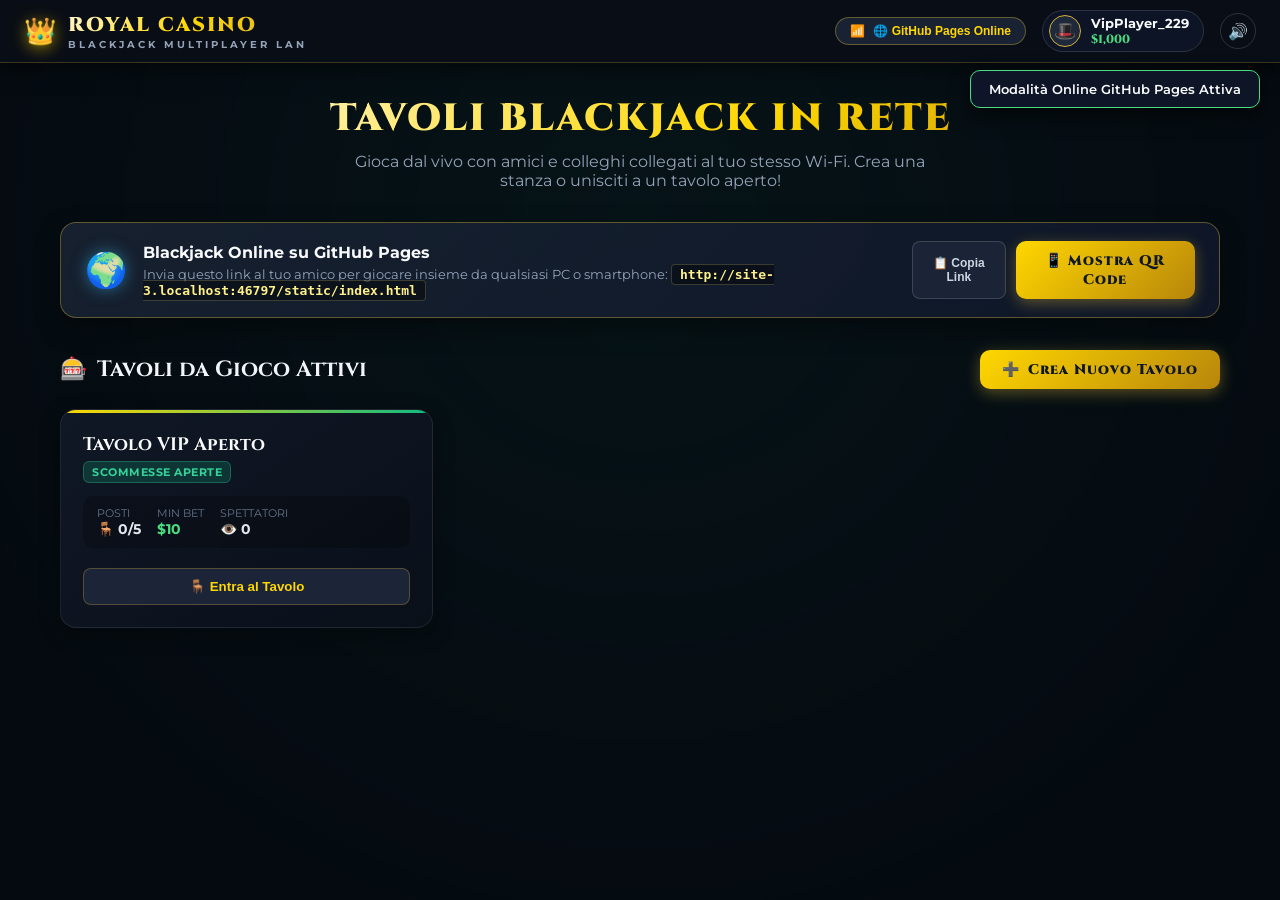
==== static/index.html @ ae6829e2 "Royal Casino Blackjack Multiplayer for GitHub Pages" ====
<!DOCTYPE html>
<html lang="it">
<head>
    <meta charset="UTF-8">
    <meta name="viewport" content="width=device-width, initial-scale=1.0, maximum-scale=1.0, user-scalable=no">
    <title>Royal Casino Blackjack - Multiplayer LAN</title>
    <link rel="icon" href="data:image/svg+xml,<svg xmlns='http://www.w3.org/2000/svg' viewBox='0 0 100 100'><text y='.9em' font-size='90'>♠️</text></svg>">
    <!-- Master CSS -->
    <link rel="stylesheet" href="/static/css/style.css">
    <link rel="stylesheet" href="/static/css/cards.css">
</head>
<body>
    <div id="app">
        <!-- TOP NAVIGATION BAR -->
        <header class="casino-header">
            <div class="logo-area" id="btnLogoHome">
                <span class="logo-crown">👑</span>
                <div>
                    <div class="logo-title">ROYAL CASINO</div>
                    <div class="logo-subtitle">Blackjack Multiplayer LAN</div>
                </div>
            </div>

            <div class="header-actions">
                <!-- LAN Share Trigger -->
                <button class="lan-pill-btn" id="btnOpenLanModal" title="Condividi indirizzo con amici in rete">
                    <span>📶</span>
                    <span id="headerLanText">LAN: Rilevamento...</span>
                </button>

                <!-- Player Profile & Bankroll -->
                <div class="player-profile-badge" id="btnOpenProfileModal" title="Modifica Profilo">
                    <div class="profile-avatar" id="headerPlayerAvatar">🎩</div>
                    <div class="profile-info">
                        <span class="profile-name" id="headerPlayerName">Giocatore</span>
                        <span class="profile-chips" id="headerPlayerChips">$1,000</span>
                    </div>
                </div>

                <!-- Sound Mute/Unmute -->
                <button class="icon-btn" id="btnToggleSound" title="Attiva/Disattiva Audio">
                    <span id="soundIcon">🔊</span>
                </button>
            </div>
        </header>

        <!-- ========================================== -->
        <!-- VIEW 1: LOBBY & TABLE BROWSER -->
        <!-- ========================================== -->
        <main class="lobby-container" id="lobbyView">
            <!-- Hero -->
            <section class="lobby-hero">
                <h1>TAVOLI BLACKJACK IN RETE</h1>
                <p>Gioca dal vivo con amici e colleghi collegati al tuo stesso Wi-Fi. Crea una stanza o unisciti a un tavolo aperto!</p>
            </section>

            <!-- LAN Direct Connection Notice -->
            <section class="lan-notice-card">
                <div class="lan-notice-info">
                    <div class="lan-wifi-icon">📡</div>
                    <div>
                        <div class="lan-notice-title">Gioca insieme sulla stessa rete Wi-Fi</div>
                        <div class="lan-notice-text">
                            Fai aprire questo link sui telefoni o PC dei tuoi amici:
                            <span class="lan-notice-url" id="lanFullUrl">http://...:8080</span>
                        </div>
                    </div>
                </div>
                <div class="lan-btn-group">
                    <button class="btn-secondary" id="btnCopyLanLink">📋 Copia Link</button>
                    <button class="btn-gold" id="btnShowQrCode">📱 Mostra QR Code</button>
                </div>
            </section>

            <!-- Tables Section Header -->
            <div class="lobby-section-header">
                <div class="section-title">
                    <span>🎰</span>
                    <span>Tavoli da Gioco Attivi</span>
                </div>
                <button class="btn-gold" id="btnOpenCreateModal">
                    <span>➕</span>
                    <span>Crea Nuovo Tavolo</span>
                </button>
            </div>

            <!-- Tables Grid -->
            <section class="tables-grid" id="tablesGrid">
                <!-- Dynamically populated tables -->
                <div class="empty-tables-msg">
                    <p style="font-size: 18px; margin-bottom: 8px;">Nessun tavolo aperto al momento.</p>
                    <p style="font-size: 14px;">Clicca su "Crea Nuovo Tavolo" per essere il mazziere o primo giocatore!</p>
                </div>
            </section>
        </main>

        <!-- ========================================== -->
        <!-- VIEW 2: CASINO FELT GAME TABLE -->
        <!-- ========================================== -->
        <section class="game-container" id="gameView" style="display: none;">
            <!-- Felt Table Surface -->
            <div class="casino-felt">
                <!-- Golden Felt Print / Rules -->
                <div class="felt-banner">
                    <div class="felt-rules-text">BLACKJACK PAYS 3 TO 2</div>
                    <div class="felt-subrules">Dealer must draw to 16 and stand on all 17s</div>
                    <div class="felt-curved-line"></div>
                    <div class="felt-subrules" style="color: #ffd700;">INSURANCE PAYS 2 TO 1</div>
                </div>

                <!-- Top Bar: Discard, Dealer, Shoe -->
                <div class="table-top-bar">
                    <div class="discard-tray">
                        <span>SCARTI</span>
                        <span id="discardCount" style="color: #cbd5e1; font-size: 13px;">0</span>
                    </div>

                    <!-- Dealer Station -->
                    <div class="dealer-station">
                        <div class="dealer-badge">
                            <span>🎰</span>
                            <span>BANCO CASINO</span>
                        </div>
                        <div class="dealer-cards-area" id="dealerCardsArea">
                            <!-- Dealer Cards Rendered Here -->
                        </div>
                    </div>

                    <div class="card-shoe">
                        <span>SABOT</span>
                        <span id="shoeCardCount" style="color: #ffd700; font-size: 14px; margin-top: 4px;">312</span>
                        <div class="shoe-lip"></div>
                    </div>
                </div>

                <!-- Player Seats Arc -->
                <div class="seats-container" id="seatsContainer">
                    <!-- Populated dynamically: Seats 0 to 4 -->
                </div>
            </div>

            <!-- Bottom Control Dock -->
            <footer class="table-controls-dock">
                <!-- Left: Chat Toggle & Leave Table -->
                <div class="dock-left-actions">
                    <button class="btn-secondary" id="btnToggleChat">
                        <span>💬</span>
                        <span>Chat Tavolo</span>
                    </button>
                    <button class="btn-secondary" id="btnLeaveTable">
                        <span>🚪</span>
                        <span>Lascia Tavolo</span>
                    </button>
                </div>

                <!-- Center: Interactive Betting / Playing Controls -->
                <div class="dock-center-controls" id="dockCenterControls">
                    <!-- Dynamically swapped based on phase -->
                </div>

                <!-- Right: Quick Rebuy & Share -->
                <div class="dock-right-actions">
                    <button class="btn-secondary" id="btnTableRebuy" title="Ricarica se sei a secco">
                        <span>💵</span>
                        <span>Ricarica</span>
                    </button>
                    <button class="btn-secondary" id="btnTableShare" title="Condividi con QR">
                        <span>📱</span>
                        <span>QR Invita</span>
                    </button>
                </div>
            </footer>

            <!-- In-Table Chat Panel (Collapsible) -->
            <div class="chat-panel collapsed" id="chatPanel">
                <div class="chat-header">
                    <span>💬 Chat del Tavolo</span>
                    <button class="modal-close-btn" id="btnCloseChat">&times;</button>
                </div>
                <div class="chat-messages" id="chatMessages">
                    <div class="chat-msg system">Benvenuto al tavolo! Usa la chat o le reazioni rapide.</div>
                </div>
                <div class="chat-quick-emojis">
                    <button class="emoji-btn" data-emoji="🍀">🍀</button>
                    <button class="emoji-btn" data-emoji="🔥">🔥</button>
                    <button class="emoji-btn" data-emoji="💰">💰</button>
                    <button class="emoji-btn" data-emoji="👏">👏</button>
                    <button class="emoji-btn" data-emoji="😱">😱</button>
                    <button class="emoji-btn" data-emoji="🥂">🥂</button>
                    <button class="emoji-btn" data-emoji="🚀">🚀</button>
                </div>
                <div class="chat-input-bar">
                    <input type="text" class="chat-input" id="chatInput" placeholder="Scrivi un messaggio..." maxlength="120">
                    <button class="chat-send-btn" id="btnSendChat">Invia</button>
                </div>
            </div>
        </section>

        <!-- ========================================== -->
        <!-- MODALS -->
        <!-- ========================================== -->

        <!-- 1. Create Table Modal -->
        <div class="modal-overlay" id="createModal" style="display: none;">
            <div class="modal-content">
                <div class="modal-header">
                    <div class="modal-title">Crea Nuovo Tavolo</div>
                    <button class="modal-close-btn" id="btnCloseCreateModal">&times;</button>
                </div>
                <form id="createTableForm">
                    <div class="form-group">
                        <label class="form-label">Nome Tavolo</label>
                        <input type="text" class="form-input" id="inputTableName" value="Tavolo VIP" maxlength="24" required>
                    </div>
                    <div class="form-group">
                        <label class="form-label">Numero Posti</label>
                        <select class="form-select" id="inputMaxSeats">
                            <option value="3">3 Posti</option>
                            <option value="5" selected>5 Posti (Standard)</option>
                            <option value="6">6 Posti (Grande)</option>
                        </select>
                    </div>
                    <div class="form-group">
                        <label class="form-label">Puntata Minima</label>
                        <select class="form-select" id="inputMinBet">
                            <option value="5">$5</option>
                            <option value="10" selected>$10</option>
                            <option value="25">$25</option>
                            <option value="50">$50</option>
                            <option value="100">$100 (High Roller)</option>
                        </select>
                    </div>
                    <div class="form-group">
                        <label class="form-label">Timer di Decisione Turno</label>
                        <select class="form-select" id="inputTurnTimer">
                            <option value="15">15 Secondi (Veloce)</option>
                            <option value="20" selected>20 Secondi (Standard)</option>
                            <option value="30">30 Secondi (Rilassato)</option>
                        </select>
                    </div>
                    <button type="submit" class="btn-gold" style="width: 100%; justify-content: center; margin-top: 10px;">
                        🎰 Apri Tavolo e Siediti
                    </button>
                </form>
            </div>
        </div>

        <!-- 2. LAN Share & QR Modal -->
        <div class="modal-overlay" id="qrModal" style="display: none;">
            <div class="modal-content">
                <div class="modal-header">
                    <div class="modal-title">📱 Connetti Dispositivi LAN</div>
                    <button class="modal-close-btn" id="btnCloseQrModal">&times;</button>
                </div>
                <div class="qr-modal-body">
                    <p style="font-size: 13px; color: #94a3b8;">
                        Scansiona il QR con la fotocamera del tuo smartphone o inserisci l'indirizzo nel browser di un altro PC collegato al tuo Wi-Fi:
                    </p>
                    <div class="qr-code-frame" id="qrContainer">
                        <!-- Loaded from /api/qr -->
                    </div>
                    <div style="margin-bottom: 16px;">
                        <input type="text" class="form-input" id="qrUrlInput" readonly style="text-align: center; font-weight: bold; color: #ffd700;">
                    </div>
                    <button class="btn-gold" id="btnCopyQrUrl" style="width: 100%; justify-content: center;">
                        📋 Copia Indirizzo
                    </button>
                </div>
            </div>
        </div>

        <!-- 3. Profile & Avatar Modal -->
        <div class="modal-overlay" id="profileModal" style="display: none;">
            <div class="modal-content">
                <div class="modal-header">
                    <div class="modal-title">Profilo Giocatore</div>
                    <button class="modal-close-btn" id="btnCloseProfileModal">&times;</button>
                </div>
                <div class="form-group">
                    <label class="form-label">Il Tuo Nickname</label>
                    <input type="text" class="form-input" id="inputProfileName" maxlength="16">
                </div>
                <div class="form-group">
                    <label class="form-label">Scegli il tuo Avatar</label>
                    <div class="avatar-grid" id="avatarGrid">
                        <!-- Populated by JS -->
                    </div>
                </div>
                <div class="form-group" style="margin-top: 20px;">
                    <button class="btn-gold" id="btnSaveProfile" style="width: 100%; justify-content: center;">
                        💾 Salva Profilo
                    </button>
                </div>
            </div>
        </div>

        <!-- Toast Notifications Container -->
        <div class="toast-container" id="toastContainer"></div>
    </div>

    <!-- Scripts -->
    <script src="/static/js/audio.js"></script>
    <script src="/static/js/cards.js"></script>
    <script src="/static/js/chips.js"></script>
    <script src="/static/js/app.js"></script>
</body>
</html>
---- static/css/style.css ----
/* ===================================================================
   ROYAL CASINO BLACKJACK - MASTER LUXURY STYLING
   =================================================================== */

@import url('https://fonts.googleapis.com/css2?family=Cinzel:wght@600;700;900&family=Montserrat:wght@400;500;600;700;800&display=swap');

* {
    margin: 0;
    padding: 0;
    box-sizing: border-box;
}

body {
    background-color: #06090e;
    color: #e2e8f0;
    font-family: 'Montserrat', sans-serif;
    min-height: 100vh;
    overflow-x: hidden;
    user-select: none;
    -webkit-font-smoothing: antialiased;
}

/* Background Atmosphere */
body::before {
    content: '';
    position: fixed;
    top: 0;
    left: 0;
    width: 100%;
    height: 100%;
    background: radial-gradient(circle at 50% 25%, rgba(13, 148, 136, 0.08) 0%, rgba(5, 10, 16, 0.98) 85%);
    pointer-events: none;
    z-index: 0;
}

#app {
    position: relative;
    z-index: 1;
    min-height: 100vh;
    display: flex;
    flex-direction: column;
}

/* --- Top Navigation Header --- */
.casino-header {
    background: rgba(10, 14, 23, 0.9);
    backdrop-filter: blur(12px);
    border-bottom: 1.5px solid rgba(212, 175, 55, 0.25);
    padding: 10px 24px;
    display: flex;
    justify-content: space-between;
    align-items: center;
    position: sticky;
    top: 0;
    z-index: 100;
    box-shadow: 0 4px 20px rgba(0, 0, 0, 0.6);
}

.logo-area {
    display: flex;
    align-items: center;
    gap: 12px;
    cursor: pointer;
}

.logo-crown {
    font-size: 26px;
    filter: drop-shadow(0 2px 8px rgba(255, 215, 0, 0.6));
}

.logo-title {
    font-family: 'Cinzel', serif;
    font-size: 20px;
    font-weight: 900;
    letter-spacing: 2px;
    background: linear-gradient(135deg, #fff7d6 0%, #ffd700 50%, #d4af37 100%);
    -webkit-background-clip: text;
    -webkit-text-fill-color: transparent;
}

.logo-subtitle {
    font-size: 10px;
    font-weight: 700;
    letter-spacing: 3px;
    color: #94a3b8;
    text-transform: uppercase;
}

.header-actions {
    display: flex;
    align-items: center;
    gap: 16px;
}

.lan-pill-btn {
    display: flex;
    align-items: center;
    gap: 8px;
    background: rgba(30, 41, 59, 0.8);
    border: 1px solid rgba(212, 175, 55, 0.4);
    color: #ffd700;
    font-size: 12px;
    font-weight: 700;
    padding: 6px 14px;
    border-radius: 20px;
    cursor: pointer;
    transition: all 0.2s;
}

.lan-pill-btn:hover {
    background: rgba(45, 62, 90, 0.9);
    border-color: #ffd700;
    box-shadow: 0 0 12px rgba(255, 215, 0, 0.3);
}

.player-profile-badge {
    display: flex;
    align-items: center;
    gap: 10px;
    background: rgba(15, 23, 42, 0.85);
    border: 1px solid rgba(255, 255, 255, 0.12);
    padding: 4px 14px 4px 6px;
    border-radius: 24px;
    cursor: pointer;
    transition: all 0.2s;
}

.player-profile-badge:hover {
    border-color: rgba(212, 175, 55, 0.5);
}

.profile-avatar {
    width: 32px;
    height: 32px;
    border-radius: 50%;
    background: #1e293b;
    display: flex;
    align-items: center;
    justify-content: center;
    font-size: 18px;
    border: 1px solid #d4af37;
}

.profile-info {
    display: flex;
    flex-direction: column;
}

.profile-name {
    font-size: 13px;
    font-weight: 700;
    color: #f8fafc;
}

.profile-chips {
    font-size: 12px;
    font-weight: 800;
    color: #4ade80;
    font-family: 'Cinzel', monospace;
}

.icon-btn {
    background: transparent;
    border: 1px solid rgba(255, 255, 255, 0.15);
    color: #cbd5e1;
    width: 36px;
    height: 36px;
    border-radius: 50%;
    display: flex;
    align-items: center;
    justify-content: center;
    cursor: pointer;
    transition: all 0.2s;
    font-size: 16px;
}

.icon-btn:hover {
    background: rgba(255, 255, 255, 0.1);
    color: #ffd700;
    border-color: #ffd700;
}

/* ===================================================================
   LOBBY VIEW (HOME SCREEN)
   =================================================================== */

.lobby-container {
    max-width: 1200px;
    margin: 30px auto;
    padding: 0 20px;
    flex: 1;
    width: 100%;
}

.lobby-hero {
    text-align: center;
    margin-bottom: 32px;
}

.lobby-hero h1 {
    font-family: 'Cinzel', serif;
    font-size: 38px;
    font-weight: 900;
    letter-spacing: 2px;
    background: linear-gradient(135deg, #ffffff 0%, #ffd700 60%, #b8860b 100%);
    -webkit-background-clip: text;
    -webkit-text-fill-color: transparent;
    margin-bottom: 8px;
}

.lobby-hero p {
    color: #94a3b8;
    font-size: 16px;
    max-width: 600px;
    margin: 0 auto;
}

/* LAN Banner Card */
.lan-notice-card {
    background: linear-gradient(135deg, rgba(30, 41, 59, 0.7), rgba(15, 23, 42, 0.9));
    border: 1.5px solid rgba(212, 175, 55, 0.4);
    border-radius: 16px;
    padding: 18px 24px;
    display: flex;
    justify-content: space-between;
    align-items: center;
    margin-bottom: 32px;
    box-shadow: 0 10px 25px rgba(0, 0, 0, 0.4);
}

.lan-notice-info {
    display: flex;
    align-items: center;
    gap: 16px;
}

.lan-wifi-icon {
    font-size: 34px;
    color: #38bdf8;
    filter: drop-shadow(0 0 8px rgba(56, 189, 248, 0.5));
}

.lan-notice-title {
    font-size: 16px;
    font-weight: 700;
    color: #f8fafc;
    margin-bottom: 4px;
}

.lan-notice-text {
    font-size: 13px;
    color: #94a3b8;
}

.lan-notice-url {
    font-family: monospace;
    font-weight: bold;
    color: #fef08a;
    background: rgba(0, 0, 0, 0.4);
    padding: 2px 8px;
    border-radius: 4px;
    border: 1px solid rgba(254, 240, 138, 0.2);
}

.lan-btn-group {
    display: flex;
    gap: 10px;
}

/* Section Header & Create Button */
.lobby-section-header {
    display: flex;
    justify-content: space-between;
    align-items: center;
    margin-bottom: 20px;
}

.section-title {
    font-family: 'Cinzel', serif;
    font-size: 22px;
    font-weight: 700;
    color: #f1f5f9;
    display: flex;
    align-items: center;
    gap: 10px;
}

.btn-gold {
    background: linear-gradient(135deg, #ffd700 0%, #b8860b 100%);
    color: #0f172a;
    font-family: 'Cinzel', serif;
    font-size: 14px;
    font-weight: 900;
    letter-spacing: 1px;
    padding: 10px 22px;
    border: none;
    border-radius: 10px;
    cursor: pointer;
    box-shadow: 0 4px 15px rgba(212, 175, 55, 0.4);
    transition: all 0.2s cubic-bezier(0.34, 1.56, 0.64, 1);
    display: flex;
    align-items: center;
    gap: 8px;
}

.btn-gold:hover {
    transform: translateY(-2px);
    box-shadow: 0 6px 20px rgba(212, 175, 55, 0.6);
    filter: brightness(1.1);
}

.btn-gold:active {
    transform: translateY(1px);
}

/* Tables Grid */
.tables-grid {
    display: grid;
    grid-template-columns: repeat(auto-fill, minmax(320px, 1fr));
    gap: 20px;
}

.table-card {
    background: linear-gradient(145deg, rgba(20, 27, 43, 0.8), rgba(11, 16, 26, 0.9));
    border: 1px solid rgba(255, 255, 255, 0.08);
    border-radius: 16px;
    padding: 22px;
    display: flex;
    flex-direction: column;
    justify-content: space-between;
    transition: all 0.25s ease;
    box-shadow: 0 6px 20px rgba(0, 0, 0, 0.35);
    position: relative;
    overflow: hidden;
}

.table-card:hover {
    transform: translateY(-5px);
    border-color: rgba(212, 175, 55, 0.5);
    box-shadow: 0 12px 30px rgba(0, 0, 0, 0.6), 0 0 15px rgba(212, 175, 55, 0.2);
}

.table-card::before {
    content: '';
    position: absolute;
    top: 0;
    left: 0;
    right: 0;
    height: 3px;
    background: linear-gradient(90deg, #ffd700, #10b981);
}

.table-card-top {
    display: flex;
    justify-content: space-between;
    align-items: flex-start;
    margin-bottom: 16px;
}

.table-card-name {
    font-family: 'Cinzel', serif;
    font-size: 18px;
    font-weight: 700;
    color: #f8fafc;
    margin-bottom: 4px;
}

.table-phase-badge {
    font-size: 11px;
    font-weight: 700;
    padding: 3px 8px;
    border-radius: 6px;
    text-transform: uppercase;
    letter-spacing: 0.5px;
}

.table-phase-badge.betting {
    background: rgba(16, 185, 129, 0.2);
    color: #34d399;
    border: 1px solid rgba(52, 211, 153, 0.3);
}

.table-phase-badge.playing {
    background: rgba(234, 179, 8, 0.2);
    color: #facc15;
    border: 1px solid rgba(250, 204, 21, 0.3);
}

.table-card-stats {
    display: flex;
    gap: 16px;
    margin-bottom: 20px;
    background: rgba(0, 0, 0, 0.25);
    padding: 10px 14px;
    border-radius: 10px;
}

.stat-item {
    display: flex;
    flex-direction: column;
}

.stat-label {
    font-size: 11px;
    color: #64748b;
    text-transform: uppercase;
}

.stat-value {
    font-size: 14px;
    font-weight: 700;
    color: #e2e8f0;
}

.btn-join-table {
    width: 100%;
    padding: 10px;
    border-radius: 8px;
    background: rgba(30, 41, 59, 0.9);
    border: 1px solid rgba(212, 175, 55, 0.3);
    color: #ffd700;
    font-weight: 700;
    cursor: pointer;
    transition: all 0.2s;
}

.btn-join-table:hover {
    background: #d4af37;
    color: #0f172a;
    font-weight: 800;
}

.empty-tables-msg {
    grid-column: 1 / -1;
    text-align: center;
    padding: 50px 20px;
    background: rgba(15, 23, 42, 0.5);
    border-radius: 16px;
    border: 1px dashed rgba(255, 255, 255, 0.1);
    color: #94a3b8;
}

/* ===================================================================
   CASINO TABLE VIEW (IN-GAME SCREEN)
   =================================================================== */

.game-container {
    flex: 1;
    display: flex;
    flex-direction: column;
    height: calc(100vh - 60px);
    position: relative;
    overflow: hidden;
}

/* Casino Felt Surface */
.casino-felt {
    flex: 1;
    position: relative;
    background: radial-gradient(ellipse at 50% 30%, #0c5737 0%, #063821 65%, #032113 100%);
    box-shadow: inset 0 0 100px rgba(0, 0, 0, 0.85);
    display: flex;
    flex-direction: column;
    justify-content: space-between;
    padding: 15px 20px 10px;
    border-bottom: 12px solid #2e1808; /* Walnut wooden bumper */
    outline: 5px solid #140b04;
}

/* Felt Decorative Golden Graphics & Rules */
.felt-banner {
    position: absolute;
    top: 36%;
    left: 50%;
    transform: translate(-50%, -50%);
    text-align: center;
    pointer-events: none;
    opacity: 0.35;
    width: 90%;
    max-width: 800px;
}

.felt-rules-text {
    font-family: 'Cinzel', serif;
    font-size: 15px;
    font-weight: 900;
    color: #ffd700;
    letter-spacing: 3px;
    text-transform: uppercase;
    margin-bottom: 6px;
    text-shadow: 0 1px 3px rgba(0, 0, 0, 0.8);
}

.felt-subrules {
    font-family: 'Montserrat', sans-serif;
    font-size: 11px;
    font-weight: 700;
    letter-spacing: 2px;
    color: #e2e8f0;
    text-transform: uppercase;
}

.felt-curved-line {
    width: 80%;
    height: 1px;
    background: linear-gradient(90deg, transparent, #ffd700, transparent);
    margin: 8px auto;
}

/* Shoe & Dealer Accessories */
.table-top-bar {
    display: flex;
    justify-content: space-between;
    align-items: flex-start;
    z-index: 10;
}

.discard-tray {
    width: 70px;
    height: 90px;
    border: 2px solid rgba(212, 175, 55, 0.3);
    border-radius: 6px;
    background: rgba(0, 0, 0, 0.4);
    display: flex;
    flex-direction: column;
    align-items: center;
    justify-content: center;
    color: rgba(212, 175, 55, 0.5);
    font-size: 10px;
    font-weight: bold;
    text-align: center;
}

.card-shoe {
    width: 85px;
    height: 105px;
    border: 2px solid #d4af37;
    border-radius: 6px;
    background: linear-gradient(135deg, rgba(20, 20, 30, 0.85), rgba(5, 5, 10, 0.95));
    box-shadow: 0 8px 20px rgba(0, 0, 0, 0.6), inset 0 0 10px rgba(212, 175, 55, 0.2);
    display: flex;
    flex-direction: column;
    align-items: center;
    justify-content: center;
    color: #ffd700;
    font-family: 'Cinzel', serif;
    font-size: 11px;
    font-weight: bold;
    text-align: center;
    position: relative;
}

.shoe-lip {
    position: absolute;
    bottom: -6px;
    left: 10%;
    width: 80%;
    height: 8px;
    background: #b8860b;
    border-radius: 4px;
}

/* Dealer Station */
.dealer-station {
    text-align: center;
    margin-top: -10px;
    z-index: 15;
}

.dealer-badge {
    display: inline-flex;
    align-items: center;
    gap: 8px;
    background: rgba(10, 15, 25, 0.85);
    border: 1px solid #d4af37;
    padding: 3px 14px;
    border-radius: 16px;
    font-family: 'Cinzel', serif;
    font-size: 12px;
    font-weight: 700;
    color: #ffd700;
    margin-bottom: 10px;
    box-shadow: 0 4px 12px rgba(0,0,0,0.5);
}

.dealer-cards-area {
    min-height: var(--card-height);
    display: flex;
    justify-content: center;
    align-items: center;
    position: relative;
    padding-bottom: 18px;
}

/* Seats Arc Container */
.seats-container {
    display: flex;
    justify-content: space-around;
    align-items: flex-end;
    width: 100%;
    max-width: 1300px;
    margin: 0 auto;
    z-index: 20;
    gap: 12px;
    padding-bottom: 8px;
}

/* Individual Player Seat */
.player-seat {
    flex: 1;
    max-width: 220px;
    display: flex;
    flex-direction: column;
    align-items: center;
    position: relative;
    transition: all 0.3s;
}

.player-seat.is-active {
    filter: drop-shadow(0 0 16px rgba(255, 215, 0, 0.85));
}

.player-seat.is-active .seat-player-box {
    border-color: #ffd700;
    box-shadow: 0 0 20px rgba(255, 215, 0, 0.6);
    background: rgba(30, 41, 59, 0.95);
}

/* Cards In Hand Area */
.seat-cards-area {
    min-height: var(--card-height);
    display: flex;
    justify-content: center;
    align-items: center;
    position: relative;
    margin-bottom: 8px;
    width: 100%;
}

.split-hands-container {
    display: flex;
    gap: 12px;
    width: 100%;
    justify-content: center;
}

.single-split-hand {
    position: relative;
    padding: 4px;
    border-radius: 8px;
    transition: all 0.3s;
}

.single-split-hand.is-active-split {
    background: rgba(255, 215, 0, 0.15);
    border: 1px solid #ffd700;
}

/* Player Info Box */
.seat-player-box {
    width: 100%;
    background: rgba(15, 23, 42, 0.9);
    border: 1.5px solid rgba(255, 255, 255, 0.15);
    border-radius: 12px;
    padding: 8px 10px;
    text-align: center;
    position: relative;
    box-shadow: 0 6px 16px rgba(0, 0, 0, 0.5);
    transition: all 0.25s;
}

.seat-avatar {
    width: 38px;
    height: 38px;
    border-radius: 50%;
    background: #1e293b;
    border: 1.5px solid #d4af37;
    margin: -24px auto 4px;
    display: flex;
    align-items: center;
    justify-content: center;
    font-size: 20px;
    box-shadow: 0 4px 8px rgba(0, 0, 0, 0.5);
}

.seat-player-name {
    font-size: 12px;
    font-weight: 700;
    color: #f8fafc;
    white-space: nowrap;
    overflow: hidden;
    text-overflow: ellipsis;
}

.seat-player-bankroll {
    font-size: 12px;
    font-weight: 800;
    color: #4ade80;
    font-family: 'Cinzel', monospace;
}

/* Empty Seat Button */
.empty-seat-btn {
    width: 100%;
    height: 80px;
    border: 2px dashed rgba(212, 175, 55, 0.4);
    background: rgba(0, 0, 0, 0.3);
    border-radius: 12px;
    color: rgba(212, 175, 55, 0.7);
    font-size: 12px;
    font-weight: 700;
    display: flex;
    flex-direction: column;
    align-items: center;
    justify-content: center;
    gap: 6px;
    cursor: pointer;
    transition: all 0.25s;
}

.empty-seat-btn:hover {
    background: rgba(212, 175, 55, 0.15);
    border-color: #ffd700;
    color: #ffd700;
    transform: scale(1.03);
}

/* Countdown Bar */
.turn-timer-container {
    position: absolute;
    bottom: -6px;
    left: 5%;
    width: 90%;
    height: 4px;
    background: rgba(0, 0, 0, 0.5);
    border-radius: 2px;
    overflow: hidden;
}

.turn-timer-fill {
    height: 100%;
    background: linear-gradient(90deg, #10b981, #f59e0b, #ef4444);
    width: 100%;
    transition: width 1s linear;
}

/* ===================================================================
   BOTTOM CONTROL DOCK (BETTING & ACTION CONTROLS)
   =================================================================== */

.table-controls-dock {
    background: linear-gradient(180deg, #0f172a 0%, #090e17 100%);
    border-top: 2px solid rgba(212, 175, 55, 0.3);
    padding: 10px 24px;
    display: flex;
    justify-content: space-between;
    align-items: center;
    min-height: 88px;
    box-shadow: 0 -6px 20px rgba(0, 0, 0, 0.6);
    z-index: 50;
    position: relative;
}

/* Left Area: Table Info & Chat Toggle */
.dock-left-actions {
    display: flex;
    align-items: center;
    gap: 12px;
    min-width: 180px;
}

.btn-secondary {
    background: rgba(30, 41, 59, 0.8);
    border: 1px solid rgba(255, 255, 255, 0.15);
    color: #cbd5e1;
    font-size: 12px;
    font-weight: 700;
    padding: 8px 14px;
    border-radius: 8px;
    cursor: pointer;
    transition: all 0.2s;
    display: flex;
    align-items: center;
    gap: 6px;
}

.btn-secondary:hover {
    background: rgba(51, 65, 85, 0.9);
    color: #fff;
    border-color: rgba(255, 255, 255, 0.3);
}

/* Center Area: Chips or Game Buttons */
.dock-center-controls {
    display: flex;
    align-items: center;
    justify-content: center;
    gap: 12px;
    flex: 1;
}

/* Chip Selector Tray */
.chip-rack {
    display: flex;
    align-items: center;
    gap: 8px;
    background: rgba(0, 0, 0, 0.35);
    padding: 6px 14px;
    border-radius: 36px;
    border: 1px solid rgba(212, 175, 55, 0.2);
}

/* Game Action Buttons */
.action-buttons-group {
    display: flex;
    align-items: center;
    gap: 12px;
}

.btn-action {
    display: flex;
    flex-direction: column;
    align-items: center;
    justify-content: center;
    min-width: 90px;
    height: 60px;
    border-radius: 12px;
    font-family: 'Cinzel', serif;
    font-weight: 900;
    cursor: pointer;
    border: none;
    box-shadow: 0 4px 12px rgba(0, 0, 0, 0.4);
    transition: all 0.2s cubic-bezier(0.34, 1.56, 0.64, 1);
    letter-spacing: 0.5px;
    outline: none;
}

.btn-action:disabled {
    opacity: 0.35;
    cursor: not-allowed;
    filter: grayscale(0.8);
    transform: none !important;
}

.btn-action:not(:disabled):hover {
    transform: translateY(-3px);
    filter: brightness(1.15);
}

.btn-action:not(:disabled):active {
    transform: translateY(1px);
}

.btn-hit {
    background: linear-gradient(135deg, #10b981 0%, #059669 100%);
    color: #ffffff;
    box-shadow: 0 4px 14px rgba(16, 185, 129, 0.4);
}

.btn-stand {
    background: linear-gradient(135deg, #ef4444 0%, #dc2626 100%);
    color: #ffffff;
    box-shadow: 0 4px 14px rgba(239, 68, 68, 0.4);
}

.btn-double {
    background: linear-gradient(135deg, #f59e0b 0%, #d97706 100%);
    color: #ffffff;
    box-shadow: 0 4px 14px rgba(245, 158, 11, 0.4);
}

.btn-split {
    background: linear-gradient(135deg, #3b82f6 0%, #2563eb 100%);
    color: #ffffff;
    box-shadow: 0 4px 14px rgba(59, 130, 246, 0.4);
}

.btn-deal-confirm {
    background: linear-gradient(135deg, #ffd700 0%, #ca8a04 100%);
    color: #0f172a;
    font-size: 15px;
    padding: 0 24px;
    min-width: 140px;
    box-shadow: 0 4px 15px rgba(234, 179, 8, 0.5);
}

/* Right Area: Helper actions (Clear, Rebet) */
.dock-right-actions {
    display: flex;
    align-items: center;
    gap: 8px;
    min-width: 180px;
    justify-content: flex-end;
}

/* ===================================================================
   CHAT DRAWER & SYSTEM NOTIFICATIONS
   =================================================================== */

.chat-panel {
    position: absolute;
    bottom: 96px;
    left: 20px;
    width: 320px;
    height: 380px;
    background: rgba(15, 23, 42, 0.95);
    backdrop-filter: blur(12px);
    border: 1px solid rgba(212, 175, 55, 0.35);
    border-radius: 14px;
    box-shadow: 0 10px 30px rgba(0, 0, 0, 0.7);
    display: flex;
    flex-direction: column;
    z-index: 80;
    transition: all 0.3s ease;
    overflow: hidden;
}

.chat-panel.collapsed {
    transform: translateY(120%);
    opacity: 0;
    pointer-events: none;
}

.chat-header {
    padding: 10px 14px;
    background: rgba(30, 41, 59, 0.9);
    border-bottom: 1px solid rgba(255, 255, 255, 0.1);
    display: flex;
    justify-content: space-between;
    align-items: center;
    font-size: 13px;
    font-weight: 700;
}

.chat-messages {
    flex: 1;
    padding: 12px;
    overflow-y: auto;
    display: flex;
    flex-direction: column;
    gap: 8px;
}

.chat-msg {
    font-size: 12px;
    line-height: 1.4;
    word-break: break-word;
}

.chat-msg.system {
    color: #ffd700;
    font-style: italic;
    background: rgba(212, 175, 55, 0.1);
    padding: 4px 8px;
    border-radius: 6px;
    border-left: 2px solid #ffd700;
}

.chat-msg-author {
    font-weight: 700;
    color: #38bdf8;
    margin-right: 4px;
}

.chat-quick-emojis {
    display: flex;
    gap: 4px;
    padding: 6px 10px;
    background: rgba(0, 0, 0, 0.3);
    border-top: 1px solid rgba(255, 255, 255, 0.05);
}

.emoji-btn {
    background: transparent;
    border: none;
    font-size: 16px;
    cursor: pointer;
    padding: 2px 4px;
    border-radius: 4px;
    transition: transform 0.15s;
}

.emoji-btn:hover {
    transform: scale(1.3);
}

.chat-input-bar {
    padding: 8px 10px;
    display: flex;
    gap: 8px;
    border-top: 1px solid rgba(255, 255, 255, 0.1);
}

.chat-input {
    flex: 1;
    background: rgba(0, 0, 0, 0.4);
    border: 1px solid rgba(255, 255, 255, 0.15);
    border-radius: 6px;
    padding: 6px 10px;
    color: #fff;
    font-size: 12px;
    outline: none;
}

.chat-input:focus {
    border-color: #ffd700;
}

.chat-send-btn {
    background: #d4af37;
    border: none;
    color: #0f172a;
    font-weight: bold;
    padding: 0 12px;
    border-radius: 6px;
    cursor: pointer;
}

/* ===================================================================
   MODALS (CREATE TABLE, LAN SHARE QR, PROFILE)
   =================================================================== */

.modal-overlay {
    position: fixed;
    top: 0;
    left: 0;
    width: 100%;
    height: 100%;
    background: rgba(0, 0, 0, 0.75);
    backdrop-filter: blur(8px);
    display: flex;
    align-items: center;
    justify-content: center;
    z-index: 1000;
    padding: 20px;
}

.modal-content {
    background: linear-gradient(145deg, #141c2c, #0c121e);
    border: 1.5px solid rgba(212, 175, 55, 0.4);
    border-radius: 20px;
    width: 100%;
    max-width: 460px;
    padding: 26px;
    box-shadow: 0 15px 40px rgba(0, 0, 0, 0.8), 0 0 25px rgba(212, 175, 55, 0.15);
    position: relative;
    animation: modalPop 0.3s cubic-bezier(0.34, 1.56, 0.64, 1);
}

@keyframes modalPop {
    0% { transform: scale(0.9); opacity: 0; }
    100% { transform: scale(1); opacity: 1; }
}

.modal-header {
    display: flex;
    justify-content: space-between;
    align-items: center;
    margin-bottom: 20px;
}

.modal-title {
    font-family: 'Cinzel', serif;
    font-size: 20px;
    font-weight: 700;
    color: #ffd700;
}

.modal-close-btn {
    background: transparent;
    border: none;
    color: #94a3b8;
    font-size: 22px;
    cursor: pointer;
}

.modal-close-btn:hover {
    color: #fff;
}

/* Form Styles */
.form-group {
    margin-bottom: 16px;
}

.form-label {
    display: block;
    font-size: 12px;
    font-weight: 700;
    color: #cbd5e1;
    margin-bottom: 6px;
    text-transform: uppercase;
    letter-spacing: 0.5px;
}

.form-input, .form-select {
    width: 100%;
    background: rgba(10, 15, 25, 0.8);
    border: 1px solid rgba(255, 255, 255, 0.15);
    border-radius: 8px;
    padding: 10px 14px;
    color: #fff;
    font-size: 14px;
    outline: none;
}

.form-input:focus, .form-select:focus {
    border-color: #ffd700;
    box-shadow: 0 0 8px rgba(255, 215, 0, 0.3);
}

/* Avatar Picker Grid */
.avatar-grid {
    display: grid;
    grid-template-columns: repeat(6, 1fr);
    gap: 8px;
    margin-top: 6px;
}

.avatar-choice {
    font-size: 22px;
    height: 42px;
    background: rgba(30, 41, 59, 0.6);
    border: 1px solid rgba(255, 255, 255, 0.1);
    border-radius: 8px;
    display: flex;
    align-items: center;
    justify-content: center;
    cursor: pointer;
    transition: all 0.2s;
}

.avatar-choice.selected, .avatar-choice:hover {
    background: rgba(212, 175, 55, 0.2);
    border-color: #ffd700;
    transform: scale(1.1);
}

/* QR Code Display Container */
.qr-modal-body {
    text-align: center;
}

.qr-code-frame {
    background: #ffffff;
    padding: 16px;
    border-radius: 12px;
    display: inline-block;
    margin: 16px 0;
    box-shadow: 0 6px 16px rgba(0, 0, 0, 0.4);
}

.qr-code-frame svg {
    display: block;
    width: 180px;
    height: 180px;
}

/* Toast Notifications */
/* Toast Notifications */
.toast-container {
    position: fixed;
    top: 70px;
    right: 20px;
    z-index: 9999;
    display: flex;
    flex-direction: column;
    gap: 10px;
    pointer-events: none;
}

.toast {
    background: rgba(15, 23, 42, 0.95);
    border: 1px solid #ffd700;
    color: #f8fafc;
    padding: 10px 18px;
    border-radius: 10px;
    font-size: 13px;
    font-weight: 600;
    box-shadow: 0 8px 20px rgba(0, 0, 0, 0.6);
    animation: toastIn 0.3s ease;
    pointer-events: auto;
}

@keyframes toastIn {
    0% { transform: translateX(100%); opacity: 0; }
    100% { transform: translateX(0); opacity: 1; }
}

/* Responsive Design for Tablets and Smartphones */
@media (max-width: 768px) {
    .casino-header {
        padding: 8px 12px;
    }
    .logo-title {
        font-size: 16px;
    }
    .logo-subtitle {
        display: none;
    }
    .lan-pill-btn {
        font-size: 11px;
        padding: 4px 8px;
    }
    .lobby-hero h1 {
        font-size: 26px;
    }
    .lan-notice-card {
        flex-direction: column;
        gap: 14px;
        text-align: center;
        padding: 16px;
    }
    .lan-notice-info {
        flex-direction: column;
        gap: 8px;
    }
    .lan-btn-group {
        width: 100%;
        justify-content: center;
    }
    .seats-container {
        flex-wrap: nowrap;
        overflow-x: auto;
        justify-content: flex-start;
        padding: 0 10px 10px;
        gap: 8px;
    }
    .player-seat {
        min-width: 130px;
        flex: 0 0 130px;
    }
    .betting-spot {
        width: 62px;
        height: 62px;
    }
    .table-controls-dock {
        padding: 8px 12px;
        flex-direction: column;
        gap: 10px;
        min-height: auto;
    }
    .dock-left-actions, .dock-right-actions {
        min-width: auto;
        width: 100%;
        justify-content: space-around;
    }
    .btn-action {
        min-width: 70px;
        height: 50px;
        font-size: 12px;
    }
    .chat-panel {
        width: calc(100% - 24px);
        left: 12px;
        bottom: 80px;
        height: 320px;
    }
}
---- static/css/cards.css ----
/* ===================================================================
   3D CARDS & CHIPS STYLING & ANIMATIONS
   =================================================================== */

:root {
    --card-width: 90px;
    --card-height: 126px;
    --card-radius: 7px;
}

@media (max-width: 900px) {
    :root {
        --card-width: 66px;
        --card-height: 94px;
        --card-radius: 5px;
    }
}

/* --- Playing Card 3D Structure --- */
.playing-card {
    width: var(--card-width);
    height: var(--card-height);
    perspective: 1000px;
    display: inline-block;
    position: relative;
    user-select: none;
    margin-right: -42px; /* Overlapping cards in hand */
    transition: transform 0.25s ease, margin 0.25s ease;
}

@media (max-width: 900px) {
    .playing-card {
        margin-right: -32px;
    }
}

.playing-card:last-child {
    margin-right: 0;
}

.playing-card:hover {
    transform: translateY(-8px);
    z-index: 20 !important;
}

.card-inner {
    position: relative;
    width: 100%;
    height: 100%;
    text-align: center;
    transition: transform 0.5s cubic-bezier(0.34, 1.56, 0.64, 1);
    transform-style: preserve-3d;
}

.playing-card.is-flipped .card-inner {
    transform: rotateY(180deg);
}

.card-face {
    position: absolute;
    width: 100%;
    height: 100%;
    -webkit-backface-visibility: hidden;
    backface-visibility: hidden;
    border-radius: var(--card-radius);
    overflow: hidden;
    box-shadow: 0 6px 16px rgba(0, 0, 0, 0.45), 0 1px 3px rgba(0, 0, 0, 0.3);
}

.card-front {
    background-color: #ffffff;
    transform: rotateY(0deg);
}

.card-back {
    background-color: #0f172a;
    transform: rotateY(180deg);
}

.card-svg {
    width: 100%;
    height: 100%;
    display: block;
}

/* --- Card Deal Slide Animation --- */
@keyframes cardDealFly {
    0% {
        opacity: 0;
        transform: translate(180px, -220px) scale(0.4) rotate(25deg);
    }
    60% {
        opacity: 1;
    }
    100% {
        opacity: 1;
        transform: translate(0, 0) scale(1) rotate(0deg);
    }
}

.card-dealing {
    animation: cardDealFly 0.45s cubic-bezier(0.2, 0.8, 0.25, 1) forwards;
}

/* --- Hand Score Pill --- */
.hand-score-pill {
    position: absolute;
    bottom: -14px;
    left: 50%;
    transform: translateX(-50%);
    background: linear-gradient(135deg, rgba(15, 23, 42, 0.95), rgba(30, 41, 59, 0.95));
    border: 1.5px solid #d4af37;
    color: #ffd700;
    font-family: 'Cinzel', 'Trajan Pro', serif;
    font-size: 13px;
    font-weight: 800;
    padding: 2px 10px;
    border-radius: 12px;
    box-shadow: 0 4px 10px rgba(0, 0, 0, 0.6);
    white-space: nowrap;
    z-index: 25;
    pointer-events: none;
    letter-spacing: 0.5px;
    transition: all 0.3s ease;
}

.hand-score-pill.bust {
    background: linear-gradient(135deg, #7f1d1d, #991b1b);
    border-color: #ef4444;
    color: #fee2e2;
    animation: shake 0.4s ease-in-out;
}

.hand-score-pill.blackjack {
    background: linear-gradient(135deg, #854d0e, #ca8a04);
    border-color: #fef08a;
    color: #ffffff;
    box-shadow: 0 0 15px rgba(234, 179, 8, 0.8);
    animation: goldPulse 1.5s infinite alternate;
}

.hand-score-pill.win {
    background: linear-gradient(135deg, #14532d, #16a34a);
    border-color: #4ade80;
    color: #ffffff;
    box-shadow: 0 0 12px rgba(74, 222, 128, 0.6);
}

@keyframes goldPulse {
    0% { transform: translateX(-50%) scale(1); filter: brightness(1); }
    100% { transform: translateX(-50%) scale(1.08); filter: brightness(1.25); }
}

@keyframes shake {
    0%, 100% { transform: translateX(-50%); }
    20%, 60% { transform: translateX(-56%); }
    40%, 80% { transform: translateX(-44%); }
}

/* --- Betting Circle & Chips Stack --- */
.betting-spot {
    width: 82px;
    height: 82px;
    border-radius: 50%;
    border: 2px dashed rgba(212, 175, 55, 0.45);
    background: radial-gradient(circle, rgba(0, 0, 0, 0.25) 0%, rgba(0, 0, 0, 0.5) 100%);
    box-shadow: inset 0 2px 6px rgba(0, 0, 0, 0.6), 0 2px 4px rgba(255, 255, 255, 0.05);
    display: flex;
    align-items: center;
    justify-content: center;
    position: relative;
    cursor: pointer;
    transition: all 0.25s ease;
    margin: 6px auto;
}

.betting-spot:hover {
    border-color: rgba(255, 215, 0, 0.85);
    box-shadow: inset 0 2px 6px rgba(0, 0, 0, 0.6), 0 0 12px rgba(212, 175, 55, 0.4);
}

.betting-spot.has-chips {
    border-style: solid;
    border-color: rgba(212, 175, 55, 0.7);
}

.betting-spot-label {
    font-size: 10px;
    font-weight: 700;
    color: rgba(212, 175, 55, 0.65);
    text-transform: uppercase;
    letter-spacing: 1px;
    pointer-events: none;
    text-align: center;
}

.betting-spot.has-chips .betting-spot-label {
    display: none;
}

/* Stacked Chips in Betting Spot */
.chip-stack-wrapper {
    position: relative;
    width: 48px;
    height: 48px;
    display: flex;
    align-items: center;
    justify-content: center;
}

.stacked-chip {
    position: absolute;
    top: 0;
    left: 0;
    transition: transform 0.2s ease;
}

.chip-amount-badge {
    position: absolute;
    top: -10px;
    background: #0f172a;
    border: 1px solid #eab308;
    color: #fef08a;
    font-family: 'Cinzel', sans-serif;
    font-size: 11px;
    font-weight: 900;
    padding: 1px 7px;
    border-radius: 9px;
    box-shadow: 0 3px 6px rgba(0,0,0,0.6);
    white-space: nowrap;
    z-index: 30;
    pointer-events: none;
}

/* Flying Chip Animation Element */
.flying-chip-anim {
    position: fixed;
    pointer-events: none;
    z-index: 9999;
}

/* Interactive Chips in Player Control Bar */
.chip-selector-btn {
    background: transparent;
    border: none;
    cursor: pointer;
    padding: 4px;
    border-radius: 50%;
    transition: transform 0.2s cubic-bezier(0.34, 1.56, 0.64, 1), filter 0.2s;
    outline: none;
    position: relative;
}

.chip-selector-btn:hover {
    transform: translateY(-8px) scale(1.12);
    filter: drop-shadow(0 6px 12px rgba(234, 179, 8, 0.45));
}

.chip-selector-btn:active {
    transform: translateY(-2px) scale(0.98);
}
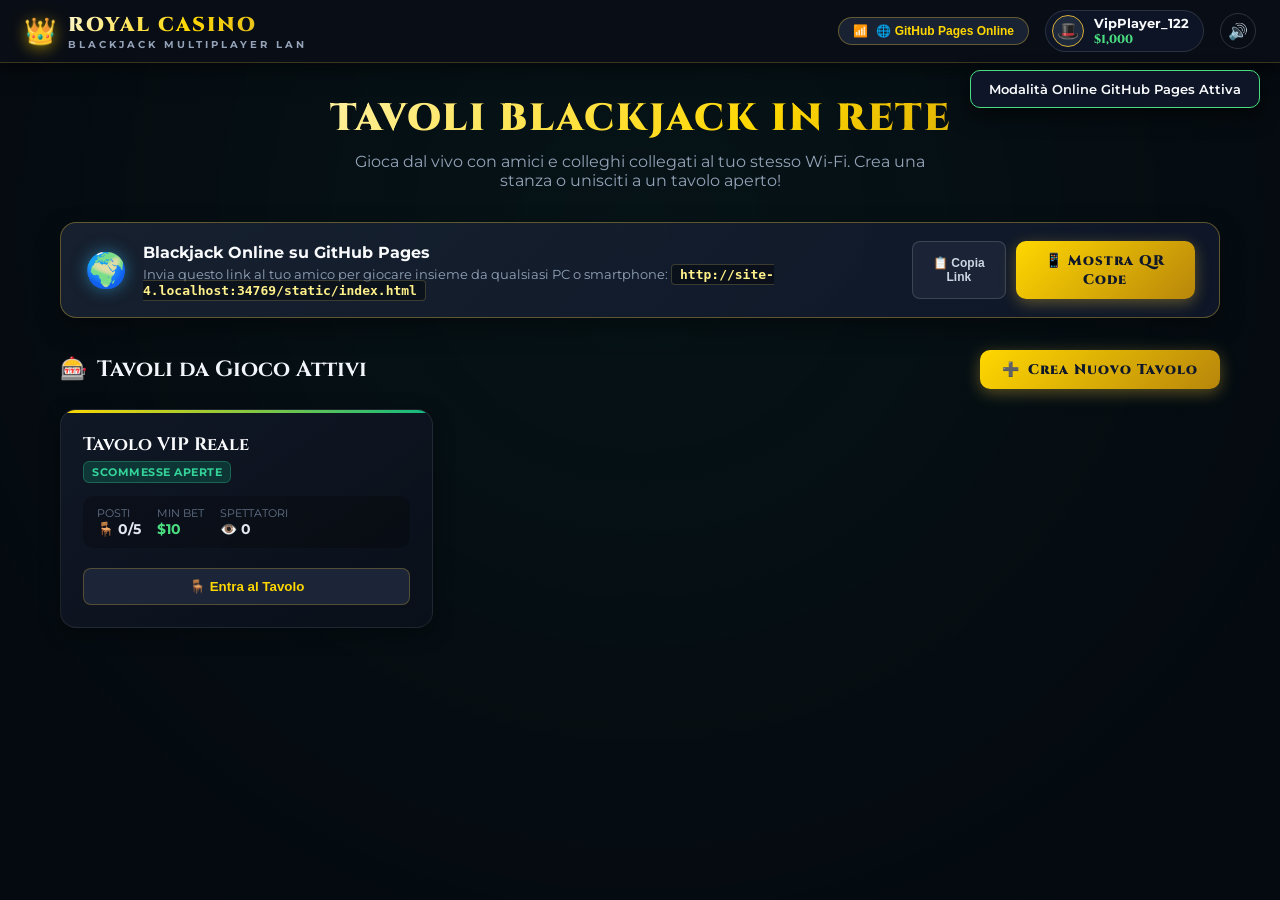
==== commit e5b73a99: "Force cache bust v1.2 for immediate update" ====
--- a/static/index.html
+++ b/static/index.html
@@ -6,8 +6,8 @@
     <title>Royal Casino Blackjack - Multiplayer LAN</title>
     <link rel="icon" href="data:image/svg+xml,<svg xmlns='http://www.w3.org/2000/svg' viewBox='0 0 100 100'><text y='.9em' font-size='90'>♠️</text></svg>">
     <!-- Master CSS -->
-    <link rel="stylesheet" href="/static/css/style.css">
-    <link rel="stylesheet" href="/static/css/cards.css">
+    <link rel="stylesheet" href="./css/style.css?v=1.2">
+    <link rel="stylesheet" href="./css/cards.css?v=1.2">
 </head>
 <body>
     <div id="app">
@@ -299,9 +299,10 @@
     </div>
 
     <!-- Scripts -->
-    <script src="/static/js/audio.js"></script>
-    <script src="/static/js/cards.js"></script>
-    <script src="/static/js/chips.js"></script>
-    <script src="/static/js/app.js"></script>
+    <script src="./js/audio.js?v=1.2"></script>
+    <script src="./js/cards.js?v=1.2"></script>
+    <script src="./js/chips.js?v=1.2"></script>
+    <script src="./js/engine.js?v=1.2"></script>
+    <script src="./js/app.js?v=1.2"></script>
 </body>
 </html>
